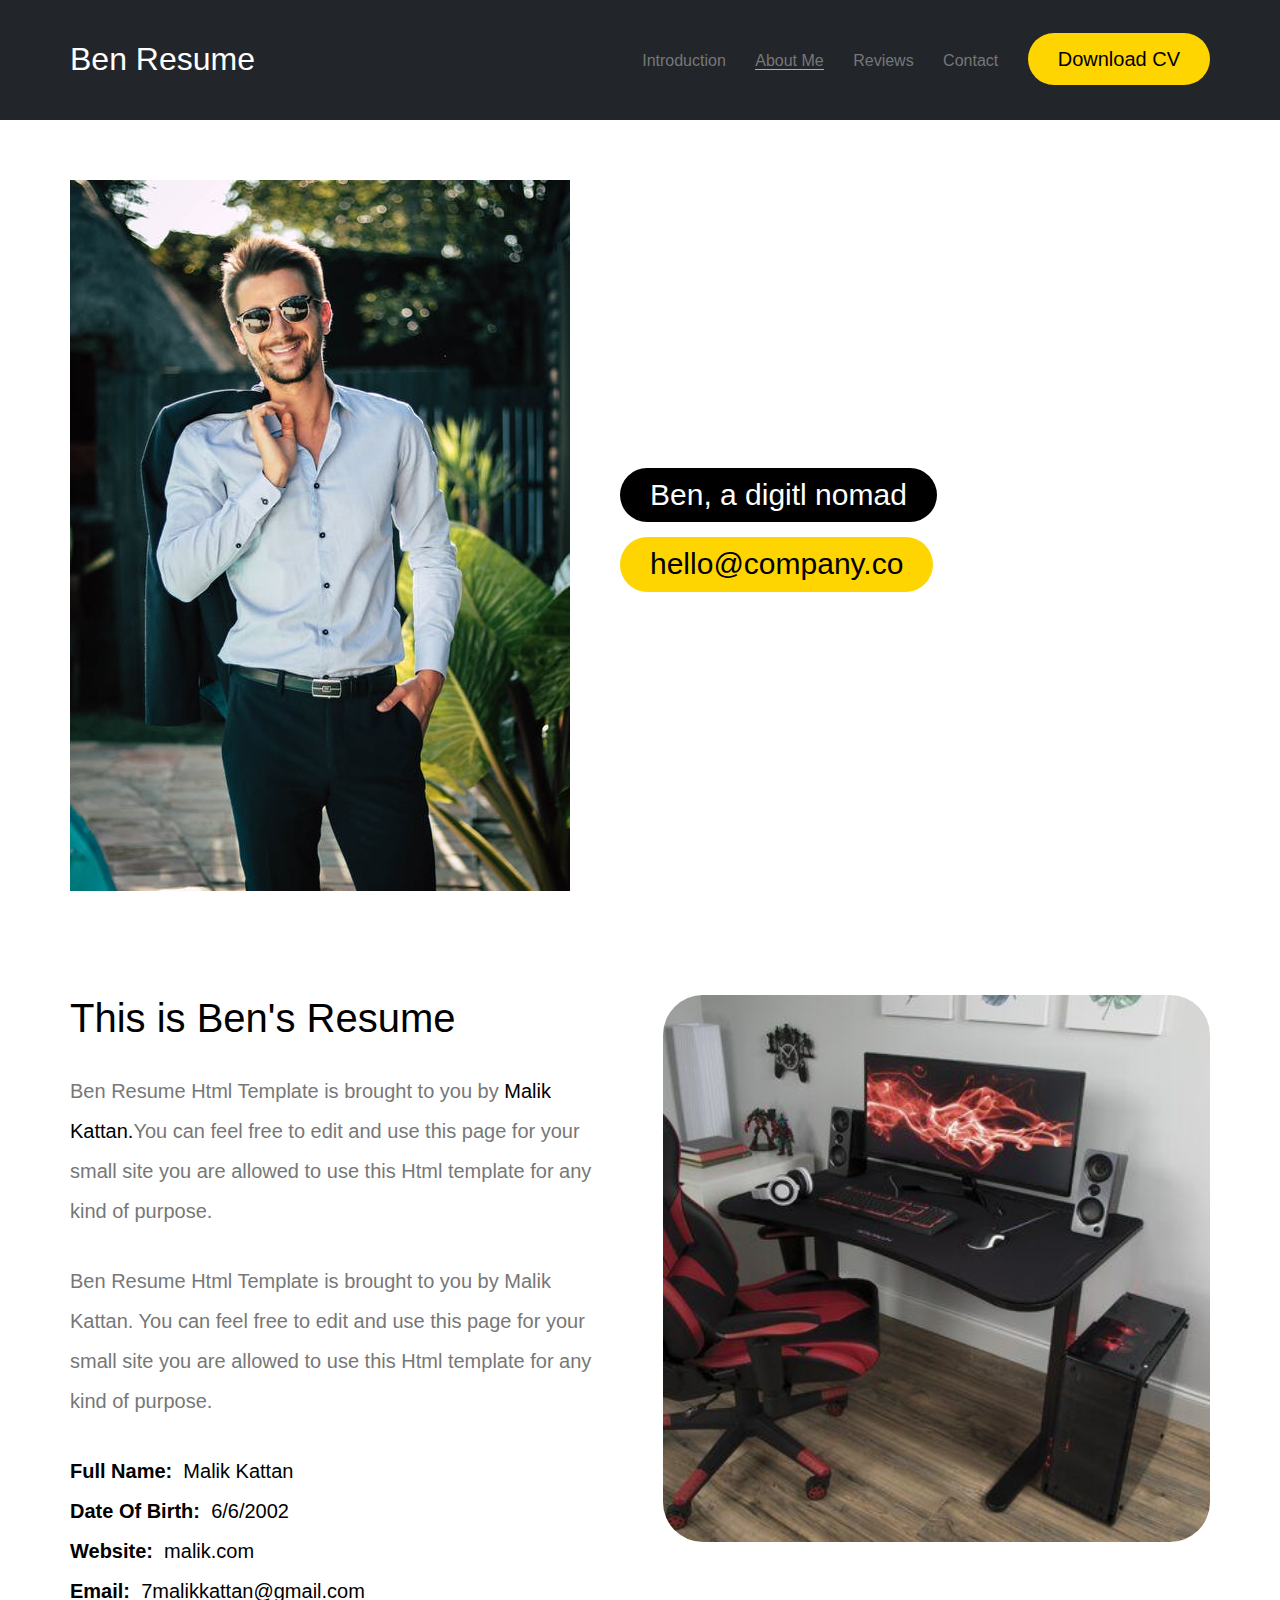
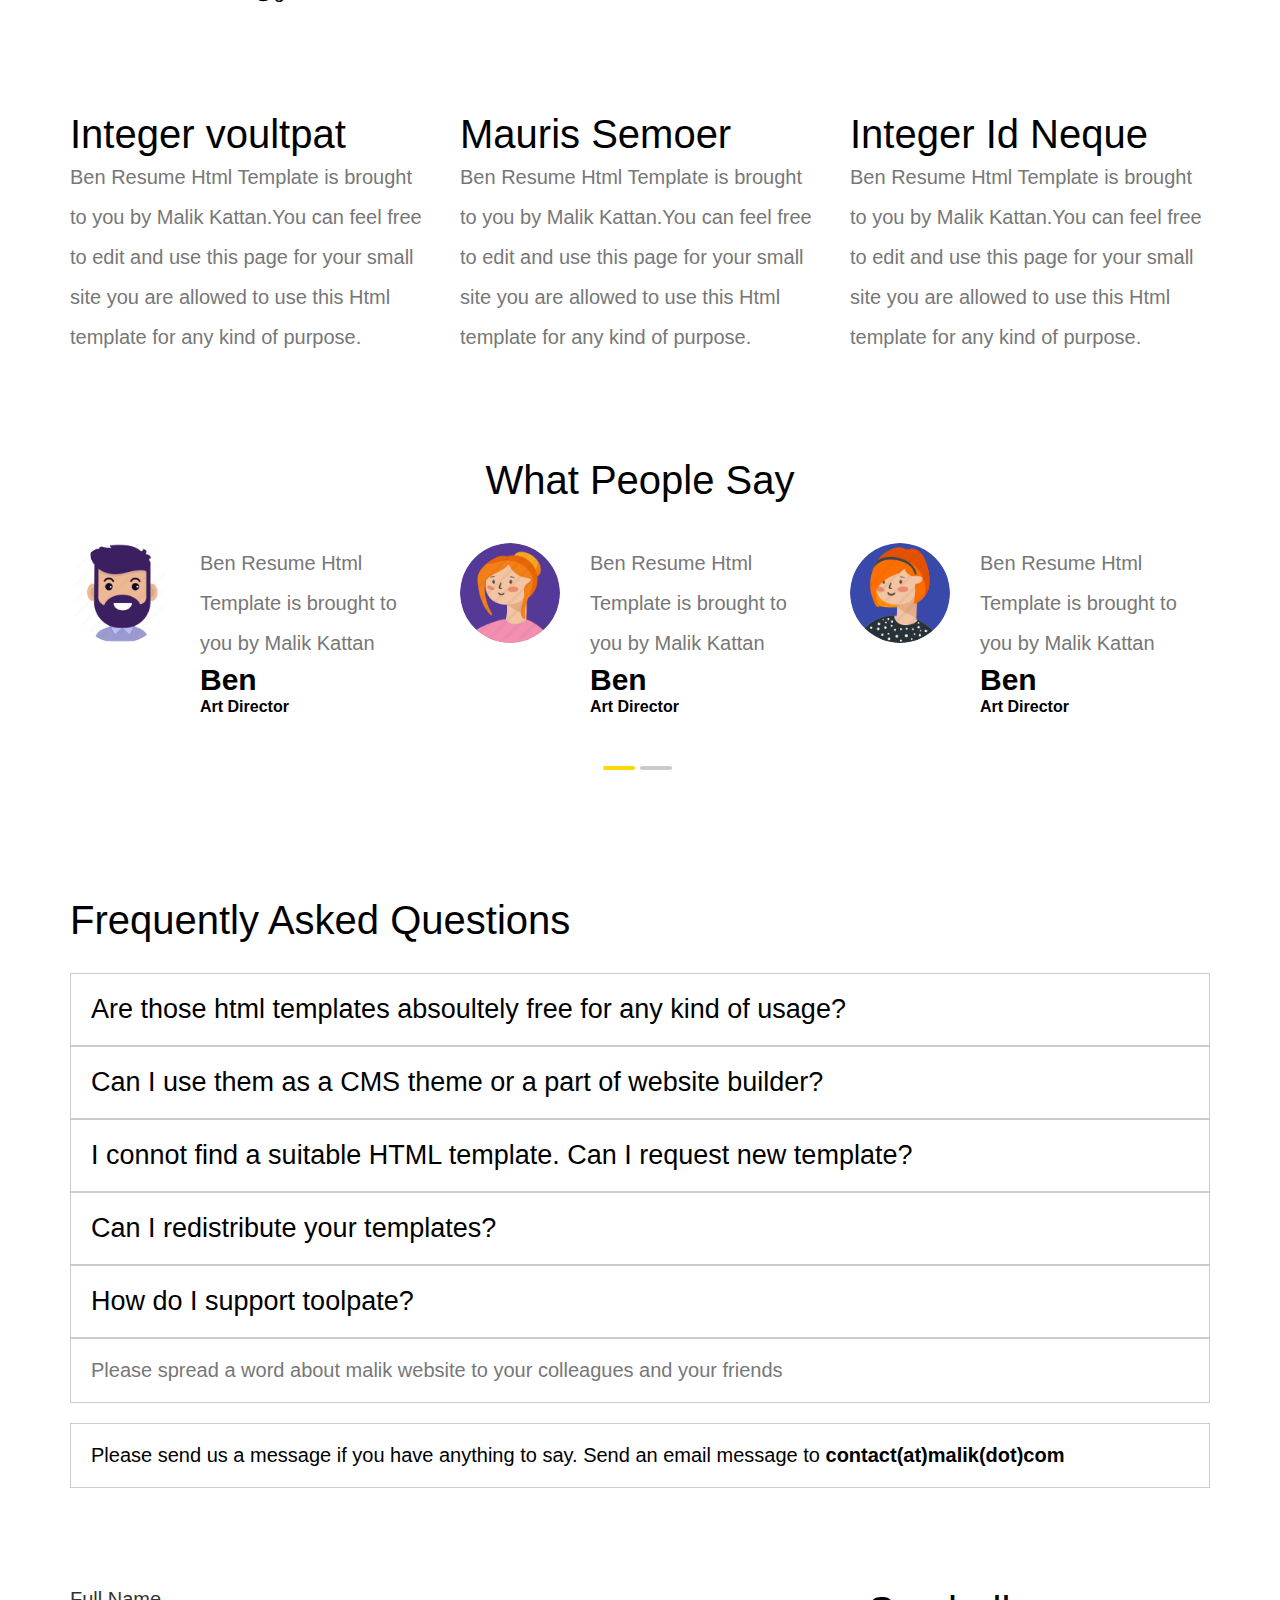
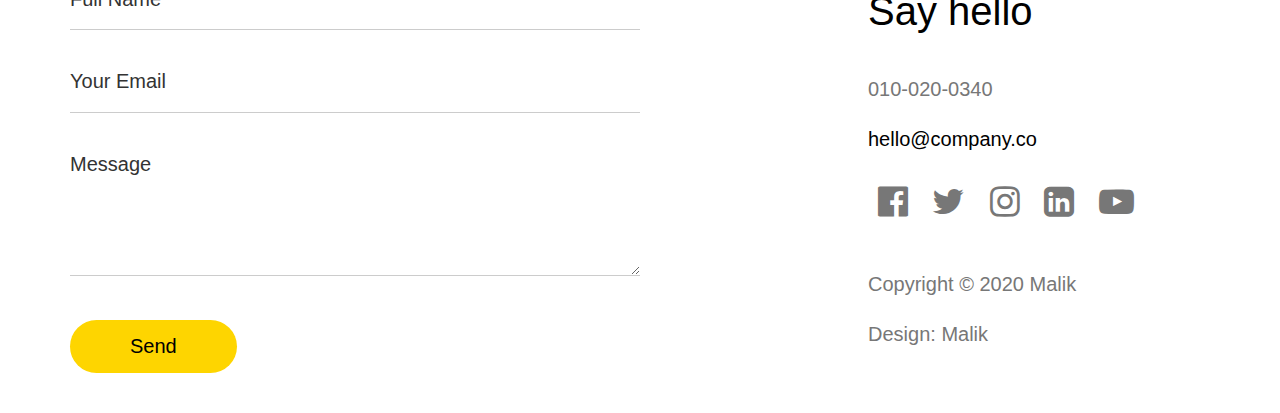
==== index.html @ 5797726f "Rename ben-resume.html to index.html" ====
<!DOCTYPE html>
<html lang="en">

<head>
  <meta charset="utf-8" />
  <meta name="description" content="Template Number 3" />
  <meta name="viewport" content="width=device-width, initial-scale=1.0">
  <title>Ben-Resume</title>
  <link rel="stylesheet" href="css/normalize.css" />
  <link rel="stylesheet" href="css/ben-resume.css" />
  <link rel="stylesheet" href="css/font-awesome.min.css" />
</head>

<body>
  <!--Start Navbar-->

  <div class="navbar">
    <div class="holder">
      <h1>Ben Resume</h1>
      <i class="fa fa-bars fa-2x"></i>
      <ul>
        <li><a href="#">Introduction</a></li>
        <li><a href="#" class="active">About Me</a></li>
        <li><a href="#">Reviews</a></li>
        <li><a href="#">Contact</a></li>
        <li><a href="#" class="cv">Download CV</a></li>
      </ul>
    </div>
  </div>

  <!--End Navbar-->

  <!--Start Prepear-->

  <div class="prepear">
    <div class="holder">
      <div class="prepear-image">
        <img src="photo/man-photo.jpeg" />
      </div>
      <div class="prepear-btn">
        <button>Ben, a digitl nomad</button>
        <button>hello@company.co</button>
      </div>
    </div>
  </div>
  <!--End Prepear-->

  <!--Start Main-->

  <div class="main">
    <div class="holder">
      <div class="main-info">
        <h2>This is Ben's Resume</h2>
        <p>Ben Resume Html Template is brought to you by <b>Malik Kattan.</b>You can feel free to edit and use this page
          for your small site you are allowed to use this Html template for any kind of purpose.</p>
        <p>Ben Resume Html Template is brought to you by Malik Kattan. You can feel free to edit and use this page for
          your small site you are allowed to use this Html template for any kind of purpose.</p>
        <p>
          <strong>Full Name:&nbsp;&nbsp;</strong>Malik Kattan<br>
          <strong>Date Of Birth:&nbsp;&nbsp;</strong>6/6/2002<br>
          <strong>Website:&nbsp;&nbsp;</strong>malik.com<br>
          <strong>Email:&nbsp;&nbsp;</strong>7malikkattan@gmail.com <br>
        </p>
      </div>
      <div class="main-image"><img src="photo/ben2.jpg" /></div>
    </div>
  </div>

  <!--End Main-->

  <!--Start Features-->
  <div class="features">
    <div class="holder">
      <div class="feat">
        <h2>Integer voultpat</h2>
        <p>Ben Resume Html Template is brought to you by Malik Kattan.You can feel free to edit and use this page for
          your small site you are allowed to use this Html template for any kind of purpose.</p>
      </div>

      <div class="feat">
        <h2>Mauris Semoer</h2>
        <p>Ben Resume Html Template is brought to you by Malik Kattan.You can feel free to edit and use this page for
          your small site you are allowed to use this Html template for any kind of purpose.</p>
      </div>


      <div class="feat">
        <h2>Integer Id Neque</h2>
        <p>Ben Resume Html Template is brought to you by Malik Kattan.You can feel free to edit and use this page for
          your small site you are allowed to use this Html template for any kind of purpose.</p>
      </div>
    </div>
  </div>

  <!--End Features-->

  <!--Start Views-->

  <div class="views">
    <h2>What People Say</h2>
    <div class="holder">
      <div class="views-holder">
        <div class="view">
          <div class="image"><img src="photo/face2.webp" alt="Ben" /></div>
          <div class="view-info">
            <p>Ben Resume Html Template is brought to you by Malik Kattan</p>
            <h3>Ben</h3>
            <b>Art Director</b>
          </div>
        </div>
        <div class="view">
          <div class="image"><img src="photo/face1.webp" alt="marie" /></div>
          <div class="view-info">
            <p>Ben Resume Html Template is brought to you by Malik Kattan</p>
            <h3>Ben</h3>
            <b>Art Director</b>
          </div>
        </div>
        <div class="view">
          <div class="image"><img src="photo/face3.webp" alt="jen" /></div>
          <div class="view-info">
            <p>Ben Resume Html Template is brought to you by Malik Kattan</p>
            <h3>Ben</h3>
            <b>Art Director</b>
          </div>
        </div>
      </div>
      <ul>
        <li class="active"></li>
        <li></li>
      </ul>
    </div>
  </div>

  <!--End Views-->

  <!--Start questions-->

  <div class="questions">
    <div class="holder">
      <h1>Frequently Asked Questions</h1>
      <p>Are those html templates absoultely free for any kind of usage?</p>
      <p>Can I use them as a CMS theme or a part of website builder?</p>
      <p>I connot find a suitable HTML template. Can I request new template?</p>
      <p>Can I redistribute your templates?</p>
      <p>How do I support toolpate?</p>
      <p class="gray">Please spread a word about malik website to your colleagues and your friends</p>
      <p>Please send us a message if you have anything to say. Send an email message to
        <strong>contact(at)malik(dot)com</strong>
      </p>
    </div>
  </div>

  <!--End questions-->

  <!--Start Contact Us-->

  <div class="contact">
    <div class="holder">
      <div class="contact-us">
        <form>
          <label>Full Name</label>
          <input type="text" name="username" />
          <label>Your Email</label>
          <input type="email" name="email" />
          <label>Message</label>
          <textarea></textarea>
          <input type="submit" value="Send" />
        </form>
      </div>
      <div class="contact-info">
        <h2>Say hello</h2>
        <p>010-020-0340</p>
        <p>hello@company.co</p>
        <ul>
          <li><a href="#"><i class="fa fa-facebook-official"></i></a></li>
          <li><a href="#"><i class="fa fa-twitter"></i></a></li>
          <li><a href="#"><i class="fa fa-instagram"></i></a></li>
          <li><a href="#"><i class="fa fa-linkedin-square"></i></a></li>
          <li><a href="#"><i class="fa fa-youtube-play"></i></a></li>
        </ul>
        <p>Copyright &copy; 2020 Malik</p>
        <p>Design: <a href="https://www.facebook.com/abdalmalik.kattan" target="_blank"></a> Malik</span></p>
      </div>
    </div>
  </div>
  <!--End Contact Us-->
</body>

</html>
---- css/ben-resume.css ----
/*General*/
*{
margin:0;
padding:0;
box-sizing:border-box
}

body{
    font-family: Arial , Tahoma
}

.holder{
    
    margin-left: auto;
    margin-right: auto;
    padding-left: 15px;
    padding-right: 15px;
    
}

/* Small Screen */
@media(min-width:767px){
    .holder{
        width: 750px;
    }
}

/* Medium Screen */
@media(min-width:992px){
    .holder{
        width: 970px;
    }
}

/* Medium Screen */
@media(min-width:1200px){
    .holder{
        width: 1170px;
    }
}



/*Start navbar*/

.navbar{
    background-color: #22252a;
    padding: 20px;
    position: relative;
}

.navbar .holder{
    display: flex;
    justify-content: space-between;
    align-items: center;
    
}

.navbar h1{
    color:#FFF;
    text-align: center;
    font-weight: 200;
}


.navbar i.fa-bars{
    color: #fff;
}

@media(min-width:992px){
    .navbar i.fa-bars{
        display: none;
    }
}

.navbar ul{
    list-style-type: none;
}

@media(max-width:991px){
    .navbar ul{
        display: none;
    }

    .navbar i.fa-bars:hover + ul{
        display: flex;
        flex-direction: column;
        position: absolute;
        top: 100%;
        left: 0;
        background-color: rgba(0 , 0 , 0 ,95%);
        z-index: 999;
        width: 100%;
        text-align: center;
    }

    .navbar i.fa-bars:hover + ul li{
        margin: 20px 0;
    }
}

.navbar ul li{
    display: inline-block;
     margin-left: 25px;
}

.navbar ul li a{
    text-decoration: none;
    color: #777;
    transition: border 0.5s ease-in-out
}

.navbar ul li a:hover , .navbar ul li a.active{
    border-bottom: 1px solid #d6bc0b
}


.navbar ul li .cv{
    padding: 15px 30px;
    border-radius: 50px;
    border: none;
    outline: none;
    font-size: 20px;
    background-color: #fed500;
    color: #000;
    cursor: pointer;
}

/*End navbar*/

/*Start Prepear*/

.prepear{
    padding-top: 60px;
}

.prepear .holder{
    display: flex;
    align-items: center;
    position: relative;
}


.prepear .prepear-image img{
    margin-right: 50px;
    max-width: 100%;
}


@media(max-width:767px){
    .prepear .prepear-image img{
        margin: 0 0;
    }
.prepear .prepear-btn{
   position: absolute;
   top: 50%;
   left: 50%;
   transform: translate(-50% , -50%);
}
}

.prepear .prepear-btn button{
    display: block;
    margin-bottom: 15px;
    border: none;
    outline: none;
    padding: 10px 30px;
    font-size: 30px;
    border-radius: 50px;
}

.prepear .prepear-btn button:first-of-type{
    background-color: #000;
    color: #FFF;
}

.prepear .prepear-btn button:last-of-type{
    background-color: #fed500;
}

/*End Prepear*/

/*Start Main*/

.main{
    padding-top: 100px
}

.main .holder{
    display: flex;
    justify-content: space-between;
    flex-wrap: wrap;
}

.main .main-info{flex-basis: 48%;}

.main .main-info h2{font-size: 40px;font-weight: 200}

.main .main-info p{
    line-height: 2;
    font-size: 20px;
    margin-top: 30px;
    color: #777
}

.main .main-info p b{color: #000 ; font-weight: 100}

.main .main-info p:last-of-type{
    color: #000
}

.main .main-image{
    text-align: center;
    flex-basis: 48%;
}

.main .main-image img{
    width: 100%;
    border-radius: 40px
}

@media(max-width:992px){
    .main .holder>div{
        flex-basis: 100%;
    }

    .main .holder .main-image{margin-bottom: 30px;order: -1;}
}
/*End Main*/

/*Start Features*/

.features{
    padding-top: 100px
}

.features .holder{
    display: grid;
    grid-template-columns: repeat(auto-fill , minmax(350px , 1fr));
    gap: 30px;
}

@media(max-width:767px){
    .features .feat{
        text-align: center;
    }
}

.features .feat h2{
    font-weight: 200;
    font-size: 40px
}

.features .feat p{
  line-height: 2;
  font-size: 20px;
  color: #777
}
/*End Features*/

/*Start views*/

.views{ 
    padding-top: 100px
}

.views .views-holder{
    display: grid;
    grid-template-columns: repeat(auto-fill , minmax(350px , 1fr));
    gap: 30px;
}

.views h2{
    text-align: center;
    font-size: 40px;
    font-weight: 200;
    margin-bottom: 40px
}

.views .view{
    display: flex;
}

@media(max-width:767px){
    .views .view{
        flex-direction: column;
        text-align: center;
    }
}

.views .view img{
    width: 100px;
    border-radius: 50%;
    margin-right: 30px;
}

@media(max-width:767px){
    .views .view img{
        margin: 20px 0;
    }
}



.views .view .view-info p{
    line-height: 2;
    color: #777;
    font-size: 20px;
}

.views .view .view-info h3{
     font-weight: bold;
     font-size: 30px
}
.views ul{
    list-style-type: none;
    display: flex;
    justify-content: center;
    margin-top: 50px;
}

.views ul li{
    
    width:32px;
    height: 4px;
    background-color: #ccc;
    margin-right: 5px;
    border-radius: 3px;
    cursor: pointer
}

.views ul li:hover , .views ul .active{
    background-color: #fcd702;
}
/*End Views*/

/*Start questions*/
.questions{
    padding-top: 100px
}

.questions h1{
    font-size: 40px;
    font-weight: 200;
    margin-bottom: 30px;
}

.questions  p{
    border:0.1px solid #CCC;
    padding: 20px;
    font-size: 27px;
    font-weight: 500;
    max-width: 100%;
}

.questions .gray {
    color: #777;
    font-size: 20px;
    padding: 20px 
}

.questions p:last-of-type{
    font-size: 20px;
    margin-top: 20px;
}
/*End questions*/

/*Start Contact*/

.contact{
    padding-top: 100px
}

.contact .holder{
    display: flex;
    justify-content: space-between;
    flex-wrap: wrap;
}

.contact .contact-us{
    flex-basis: 50%;
}

@media(max-width:767px){
    .contact .contact-us{
        flex-basis: 100%;
    }
}

.contact .contact-us label{
    display: block;
    font-size: 20px;
    color: #333
}

.contact .contact-us input , textarea{
    width: 100%;
    margin-bottom: 40px;
    border: none;
    outline: none;
    border-bottom: 1px solid #CCC
}

.contact .contact-us textarea{ height: 100px}

.contact .contact-us input[type="submit"]{
    background-color: #fed500;
    font-size: 20px;
    border: none;
    width: fit-content;
    padding: 15px 60px;
    border-radius: 50px;
}

.contact .contact-info{
    flex-basis: 30%;
}

@media(max-width:767px){
    .contact .contact-info{
        flex-basis: 100%;
        order: -1;
        text-align: center;
        margin-bottom: 50px;
    }
}

.contact .contact-info h2{
    font-size: 40px;
    font-weight: 200;
    margin-bottom: 30px
}

.contact .contact-info p{
    font-size: 20px;
    line-height: 2.5;
    color: #777
}

.contact .contact-info p:nth-of-type(2) , span{
    color: #000
}

.contact .contact-info ul{
    list-style-type: none;
    margin: 10px 0 30px;
}

.contact .contact-info ul li{
    display: inline-block;
    padding: 10px
}

.contact .contact-info ul li a {
    color: #777
}

.contact .contact-info ul li a i{
    font-size: 35px
}
/*End Contact*/
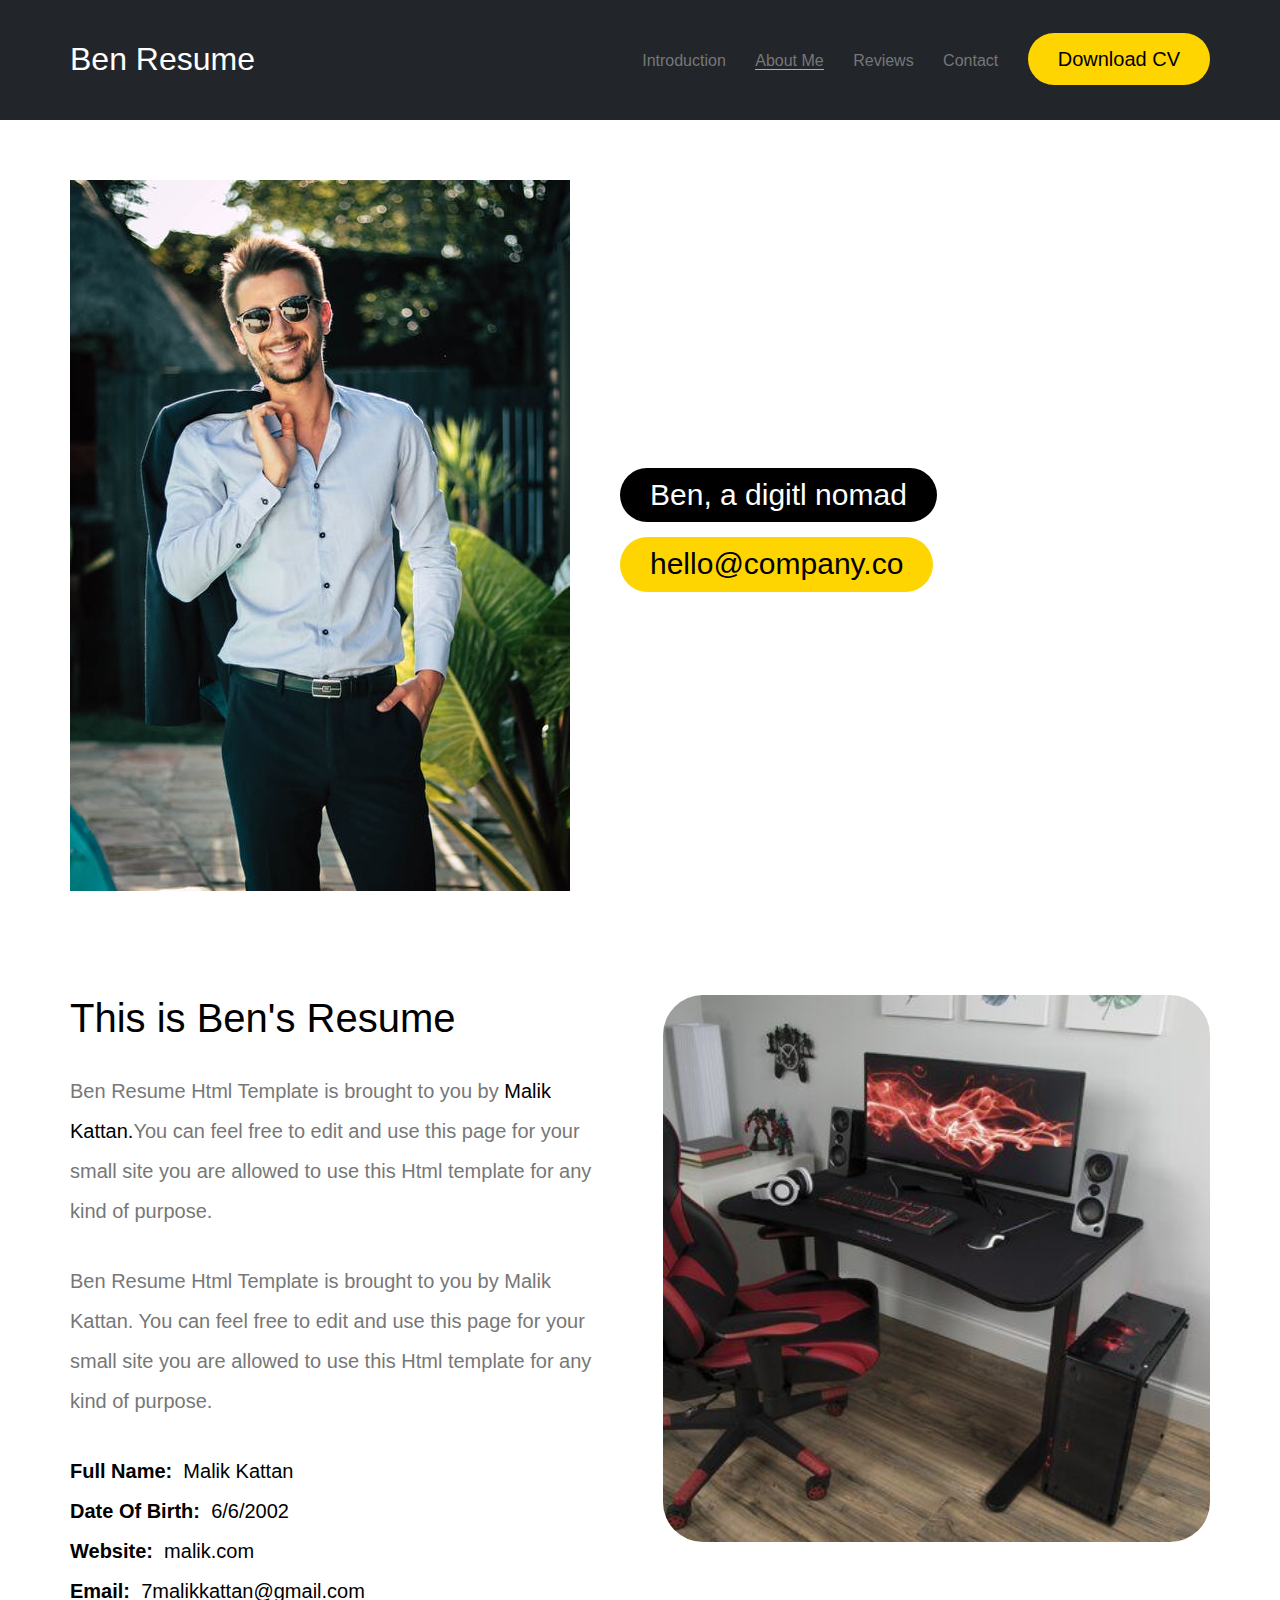
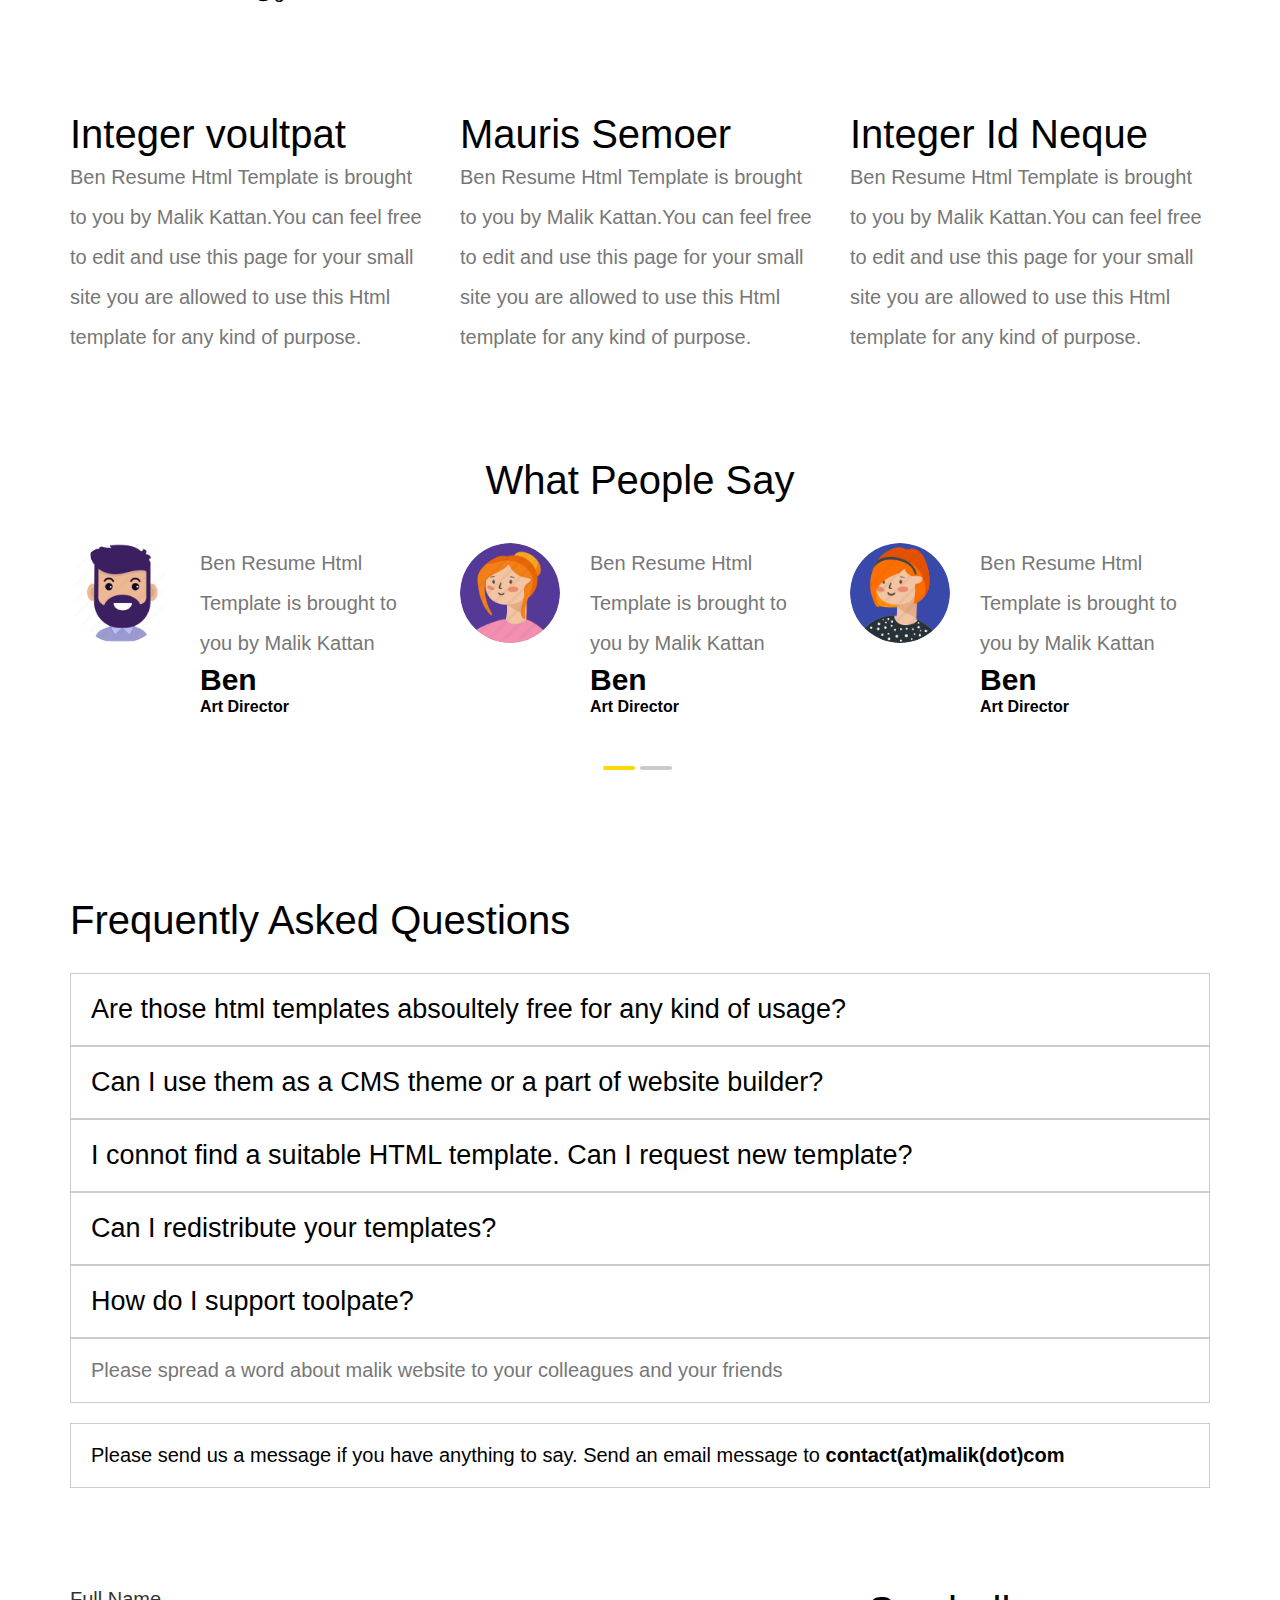
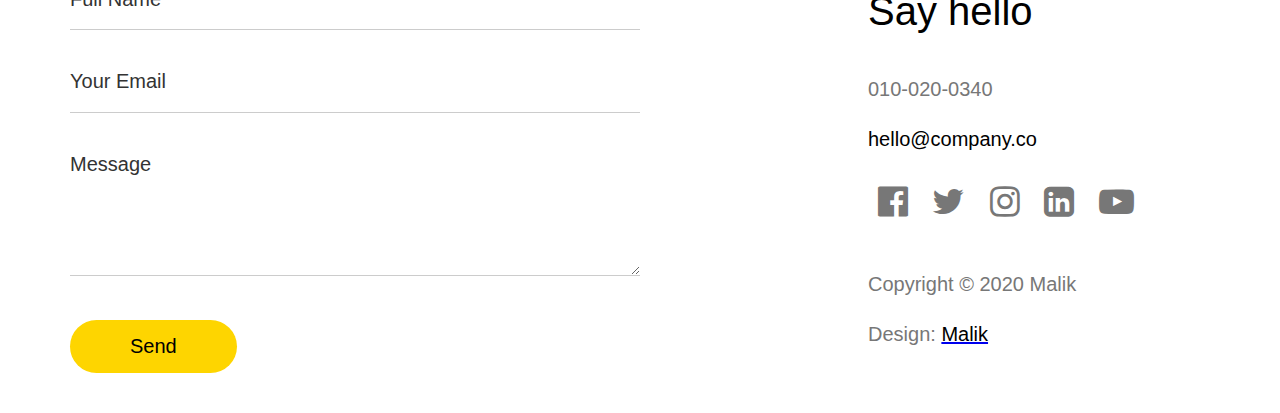
==== commit d8a92639: "Update index.html" ====
--- a/index.html
+++ b/index.html
@@ -180,7 +180,7 @@
           <li><a href="#"><i class="fa fa-youtube-play"></i></a></li>
         </ul>
         <p>Copyright &copy; 2020 Malik</p>
-        <p>Design: <a href="https://www.facebook.com/abdalmalik.kattan" target="_blank"></a> Malik</span></p>
+        <p>Design: <a href="https://www.facebook.com/abdalmalik.kattan" target="_blank"> <span>Malik</span></a></p>
       </div>
     </div>
   </div>
